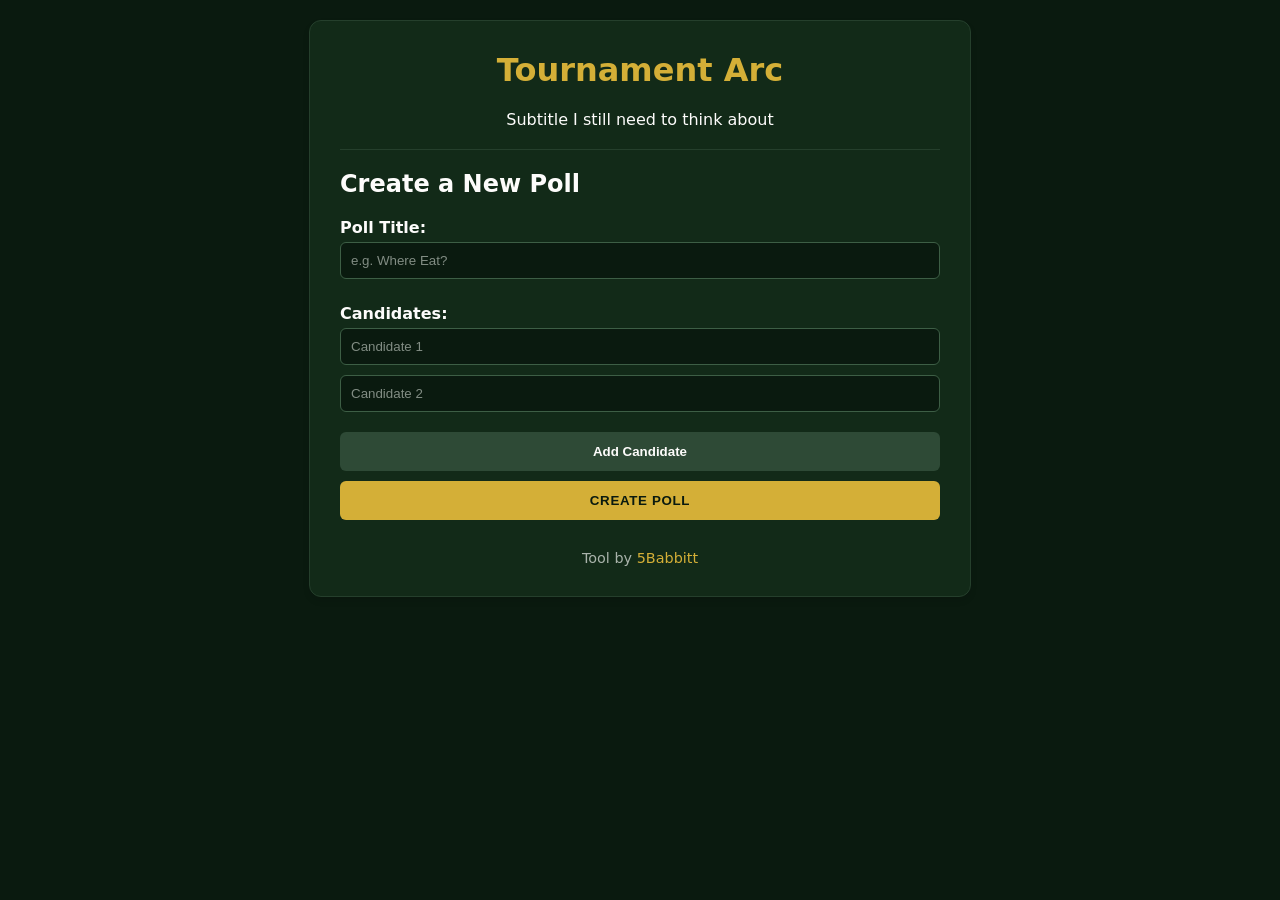
==== frontend/index.html @ 923bf013 "initial commit: base ui" ====
<!DOCTYPE html>
<html lang="en">
<head>
    <meta charset="UTF-8">
    <meta name="viewport" content="width=device-width, initial-scale=1.0">
    <title>Document</title>
    <link rel="stylesheet" href="./css/style.css">
    <script src="./js/app.js" defer></script>
</head>
<body>
    <div id="content">
        <div id="header" class="textCenter">
            <h1>Tournament Arc</h1>
            <p>Subtitle I still need to think about</p>
            <hr class="divider">
        </div>

        <div id="createView" class="view">
            <h2>Create a New Poll</h2>
            <label>Poll Title:</label>
            <input type="text" id="pollTitle" placeholder="e.g. Where Eat?" required>
            
            <label class="section-label">Candidates:</label>
            <div id="candidateInputs">
                <div class="candidateRow">
                    <input type="text" class="candidateVal" placeholder="Candidate 1">
                </div>
                <div class="candidateRow">
                    <input type="text" class="candidateVal" placeholder="Candidate 2">
                </div>
            </div>
            <button id="addCandidateBtn" class="secondary">Add Candidate</button>
            <button id="createBtn">Create Poll</button>
        </div>

        <div id="voteView" class="view hidden">
            <h2 id="votePollTitle">Loading...</h2>

            <label>Your Name:</label>
            <input type="text" id="voterName" placeholder="Enter Name" required>

            <h4>Rank your choices:</h4>
            <p class="subtitle">(Drag and drop: Rank first to last from top to bottom)</p>

            <ul id="sortableList">
                <!-- Javascript will inject list items here -->
            </ul>

            <button id="submitVoteBtn">Submit Vote</button>
            <button class="adminBtn" id="closePollBtn">Admin: Close Poll & Calculate</button>
        </div>

        <div id="resultsView" class="view hidden">
            <div class="textCenter">
                <h2>Final Results</h2>
                <p>WINNER:</p>
                <h1 id="winnerName">Bing Bong</h1>
                <p><strong>Winning Method:</strong> <span id="winningMethod">Condorcet Winner</span></p>
            </div>

            <h3>Full Rankings</h3>
            <table>
                <thead>
                    <tr>
                        <th>Rank</th>
                        <th>Candidate</th>
                        <th>Borda Count</th>
                    </tr>
                </thead>
                <tbody id="resultsTableBody">
                    <!-- Javascript will inject table rows here -->
                </tbody>
            </table>

            <p class="danger textCenter">⚠️ Notice: All data will be permanently deleted in 24 hours.</p>
        </div>
        <b class="textCenter">Tool by <a href="https://github.com/5Babbitt" target="_blank">5Babbitt</a></b>
    </div>
</body>
</html>
---- frontend/css/style.css ----
/* --- CSS Variables --- */
:root {
    /* Typography */
    --font-base: system-ui, -apple-system, sans-serif;
    
    /* Colors - Backgrounds & Surfaces (Dark Forest/Moss Greens) */
    --bg-body: #0a1a0f;       /* Deepest dark green for the body */
    --bg-surface: #122a18;    /* Lighter dark green for the main content card */
    --bg-sortable: #1d3d25;   /* Distinct layer for sortable items */
    
    /* Colors - Text (Off-Whites and Desaturated Greens) */
    --text-main: #fdfcfb;     /* High contrast cream for main text */
    --text-muted: #a9b3ab;    /* Desaturated sage for subtitles/labels */
    --text-light: #828d84;    /* Faded green-gray for subtle icons/numbers */
    
    /* Colors - Brand & Actions (Gold Accents) */
    --primary: #d4af37;       /* Metallic gold for primary actions */
    --primary-hover: #f6cf57; /* Brighter gold on hover */
    
    --secondary: #2e4a36;     /* Neutral dark green/olive for secondary actions */
    --secondary-hover: #3d5e45; /* Slightly lighter on hover */
    --secondary-text: #fdfcfb; /* Off-white text on secondary buttons */
    
    --admin: #0a0c0b;         /* Near-black for admin separation */
    --admin-hover: #1c1f1e;   /* Dark charcoal on hover */
    
    --danger: #dc2626;        /* Bright Red pops well against dark green/gold */
    --danger-btn: #ef4444;    /* Slightly different red for dynamic buttons */
    
    --success: #69f0ae;       /* Vibrant mint/emerald optimized for dark backgrounds (Winner Name) */
    
    /* Colors - Borders */
    --border-light: #253f2c;  /* Very subtle border for depth */
    --border-dark: #3d5e45;   /* Defined border for inputs/rows */

    /* Sizing & Spacing (Preserved) */
    --max-width: 600px;
    --spacing-xs: 5px;
    --spacing-sm: 10px;
    --spacing-md: 15px;
    --spacing-lg: 20px;
    --spacing-xl: 30px;
    
    /* Borders (Preserved) */
    --radius-sm: 6px;
    --radius-lg: 12px;
}

/* --- Base & Layout --- */
body {
    font-family: var(--font-base);
    background-color: var(--bg-body);
    color: var(--text-main);
    margin: 0;
    padding: var(--spacing-lg);
}

#content {
    max-width: var(--max-width);
    margin: 0 auto;
    background: var(--bg-surface);
    padding: var(--spacing-xl);
    border-radius: var(--radius-lg);
    /* In dark mode, a subtle border often replaces a box shadow for clarity */
    border: 1px solid var(--border-light);
    box-shadow: 0 4px 6px rgba(0, 0, 0, 0.1);
}

h1, h2, h3, h4 {
    margin-top: 0;
    color: var(--text-main); /* Ensure titles stay bright */
}

/* Specific accent: Make the very top title Gold */
#header h1 { color: var(--primary); }

/* --- View & Utility Classes --- */
.hidden { display: none !important; }
.textCenter { text-align: center; }

.danger {
    color: var(--danger);
    font-size: 0.9em;
    margin-top: var(--spacing-xl);
}

.subtitle {
    font-size: 0.9em;
    color: var(--text-muted);
    margin-top: calc(var(--spacing-sm) * -1);
}

.divider {
    border: 0;
    border-top: 1px solid var(--border-light);
    margin: var(--spacing-lg) 0;
}

.section-label {
    display: block;
    margin-top: var(--spacing-md);
    font-weight: bold;
    color: var(--text-main);
}

/* --- Form Elements --- */
label {
    font-weight: bold;
    display: block;
    margin-bottom: var(--spacing-xs);
    color: var(--text-main);
}

input[type="text"] {
    width: 100%;
    padding: var(--spacing-sm);
    margin-bottom: var(--spacing-sm);
    border: 1px solid var(--border-dark);
    border-radius: var(--radius-sm);
    box-sizing: border-box;
    background-color: var(--bg-body); /* Subtle contrast against card */
    color: var(--text-main);
}

input[type="text"]::placeholder {
    color: var(--text-light); /* Faded placeholder */
}

input[type="text"]:focus {
    outline: none;
    border-color: var(--primary); /* Gold highlight on focus */
}

button {
    background-color: var(--primary);
    color: var(--bg-body); /* Use the darkest body color for text on gold buttons */
    border: none;
    padding: 12px var(--spacing-lg);
    border-radius: var(--radius-sm);
    cursor: pointer;
    font-weight: bold;
    width: 100%;
    margin-top: var(--spacing-sm);
    text-transform: uppercase; /* Optional stylization for primary buttons */
    letter-spacing: 0.05em;
}

button:hover {
    background-color: var(--primary-hover);
}

button.secondary {
    background-color: var(--secondary);
    color: var(--secondary-text);
    text-transform: none; /* Secondary buttons are less formal */
    letter-spacing: normal;
}

button.secondary:hover {
    background-color: var(--secondary-hover);
}

button.adminBtn {
    background-color: var(--admin);
    color: var(--text-main);
    margin-top: var(--spacing-xl);
    border: 1px solid var(--border-dark);
}

button.adminBtn:hover {
    background-color: var(--admin-hover);
}

/* --- Candidate Inputs --- */
#candidateInputs {
    margin-bottom: var(--spacing-sm);
}

.candidateRow {
    display: flex;
    gap: var(--spacing-sm);
    margin-bottom: var(--spacing-sm);
}

.candidateRow input {
    margin-bottom: 0;
}

.candidateRow .removeBtn {
    width: auto;
    margin-top: 0;
    background-color: var(--danger-btn);
    color: var(--bg-surface); /* Dark text for contrast against bright red */
    padding: 0 var(--spacing-md);
}

.candidateRow .removeBtn:hover {
    background-color: var(--danger);
}

/* --- Sortable List --- */
#sortableList {
    list-style: none;
    padding: 0;
    margin: var(--spacing-lg) 0;
}

#sortableList li {
    padding: var(--spacing-md);
    background: var(--bg-sortable);
    margin-bottom: 8px;
    border-radius: var(--radius-sm);
    border: 1px solid var(--border-light);
    cursor: grab;
    display: flex;
    align-items: center;
    color: var(--text-main);
}

#sortableList li::before {
    content: "↕";
    margin-right: var(--spacing-md);
    color: var(--primary); /* Accent: Gold grab handles */
}

#sortableList li:active {
    cursor: grabbing;
}

/* --- Results View --- */
#winnerName {
    color: var(--success); /* Vibrant Mint Green for the Winner */
    font-size: 2.5em;
    margin: var(--spacing-sm) 0;
    text-shadow: 0 0 10px rgba(105, 240, 174, 0.2); /* Subtle glow for impact */
}

table {
    width: 100%;
    border-collapse: collapse;
    margin-top: var(--spacing-lg);
    background-color: var(--bg-body); /* Contrast table surface against card */
    border-radius: var(--radius-sm);
    overflow: hidden; /* Ensure rounded corners work */
}

th, td {
    text-align: left;
    padding: 12px;
    border-bottom: 1px solid var(--border-light);
}

th {
    color: var(--primary); /* Accent: Gold column headers */
    text-transform: uppercase;
    font-size: 0.9em;
    letter-spacing: 0.05em;
}

td {
    color: var(--text-main);
}

/* --- Footer Link --- */
b.textCenter {
    display: block;
    margin-top: var(--spacing-xl);
    font-weight: normal;
    font-size: 0.9em;
    color: var(--text-muted);
}

b.textCenter a {
    color: var(--primary); /* Gold links */
    text-decoration: none;
}

b.textCenter a:hover {
    text-decoration: underline;
}
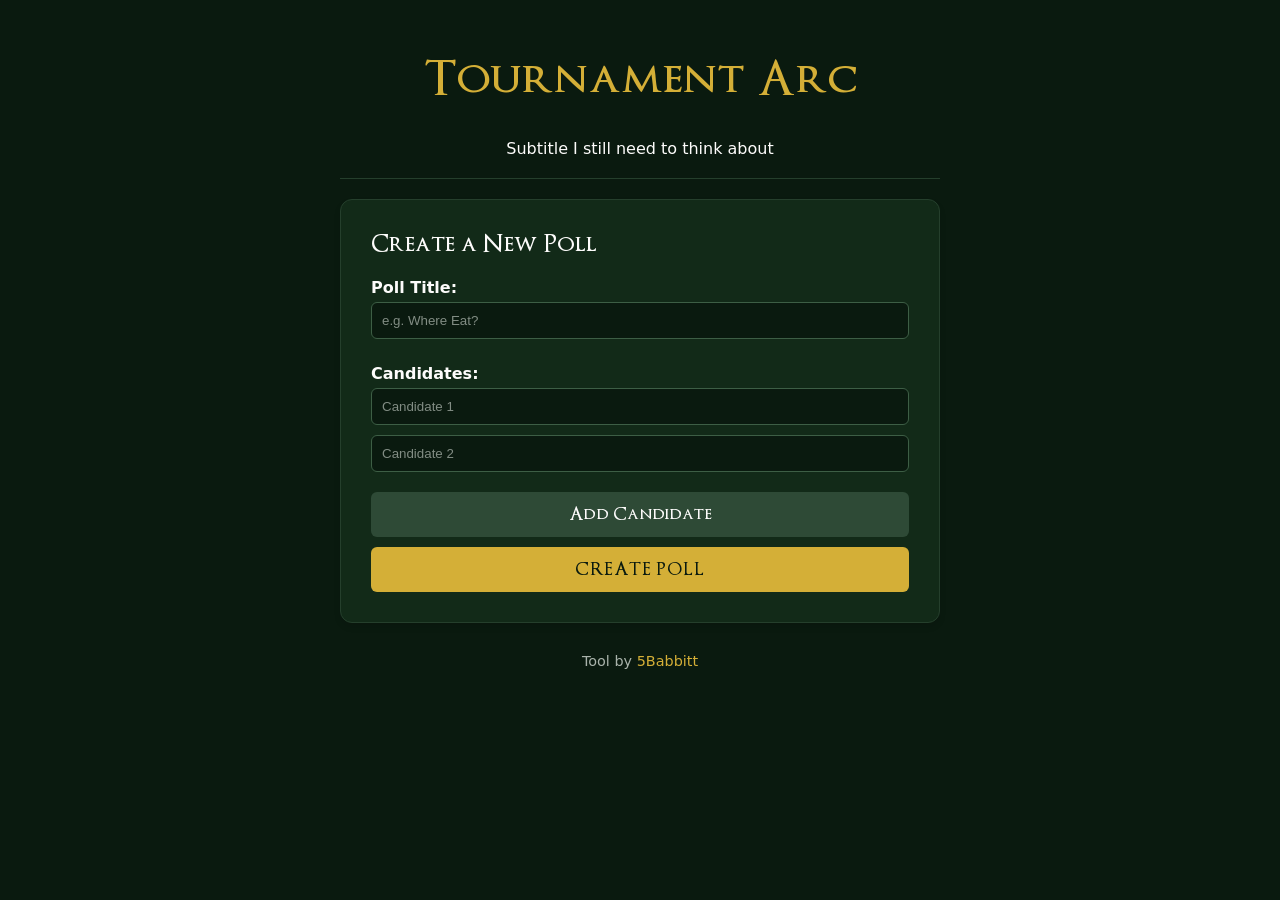
==== commit 4d0151b7: "added poll creation todo: sortable lists" ====
--- a/frontend/index.html
+++ b/frontend/index.html
@@ -5,7 +5,8 @@
     <meta name="viewport" content="width=device-width, initial-scale=1.0">
     <title>Document</title>
     <link rel="stylesheet" href="./css/style.css">
-    <script src="./js/app.js" defer></script>
+    <script type="module" src="./js/app.js" defer></script>
+    <script src="[https://cdn.jsdelivr.net/npm/sortablejs@latest/Sortable.min.js](https://cdn.jsdelivr.net/npm/sortablejs@latest/Sortable.min.js)"></script>
 </head>
 <body>
     <div id="content">
--- a/frontend/css/style.css
+++ b/frontend/css/style.css
@@ -1,7 +1,22 @@
+@font-face {
+    font-family: 'Optimus Princeps';
+    src: url('../assets/fonts/OptimusPrinceps.ttf') format('truetype');
+    font-weight: normal;
+    font-style: normal;
+}
+
+@font-face {
+    font-family: 'Optimus Princeps';
+    src: url('../assets/fonts/OptimusPrincepsSemiBold.ttf') format('truetype');
+    font-weight: 600; /* Maps to bold/semibold */
+    font-style: normal;
+}
+
 /* --- CSS Variables --- */
 :root {
     /* Typography */
-    --font-base: system-ui, -apple-system, sans-serif;
+    --font-heading: 'Optimus Princeps', serif; 
+    --font-ui: system-ui, -apple-system, sans-serif;
     
     /* Colors - Backgrounds & Surfaces (Dark Forest/Moss Greens) */
     --bg-body: #0a1a0f;       /* Deepest dark green for the body */
@@ -48,35 +63,44 @@
 
 /* --- Base & Layout --- */
 body {
-    font-family: var(--font-base);
+    font-family: var(--font-ui);
     background-color: var(--bg-body);
     color: var(--text-main);
     margin: 0;
     padding: var(--spacing-lg);
 }
+
+/* --- View & Utility Classes --- */
+.hidden { display: none !important; }
+.textCenter { text-align: center; }
 
 #content {
     max-width: var(--max-width);
     margin: 0 auto;
+    padding: var(--spacing-xl);
+}
+
+.view {
+    max-width: var(--max-width);
+    margin: 0 auto;
+    padding: var(--spacing-xl);
     background: var(--bg-surface);
-    padding: var(--spacing-xl);
     border-radius: var(--radius-lg);
-    /* In dark mode, a subtle border often replaces a box shadow for clarity */
     border: 1px solid var(--border-light);
     box-shadow: 0 4px 6px rgba(0, 0, 0, 0.1);
 }
 
 h1, h2, h3, h4 {
+    font-family: var(--font-heading);
     margin-top: 0;
     color: var(--text-main); /* Ensure titles stay bright */
 }
 
 /* Specific accent: Make the very top title Gold */
-#header h1 { color: var(--primary); }
-
-/* --- View & Utility Classes --- */
-.hidden { display: none !important; }
-.textCenter { text-align: center; }
+#header h1 { 
+    color: var(--primary); 
+    font-size: 3em;
+}
 
 .danger {
     color: var(--danger);
@@ -132,6 +156,8 @@
 }
 
 button {
+    font-family: var(--font-heading);
+    font-size: 1.1em;
     background-color: var(--primary);
     color: var(--bg-body); /* Use the darkest body color for text on gold buttons */
     border: none;
